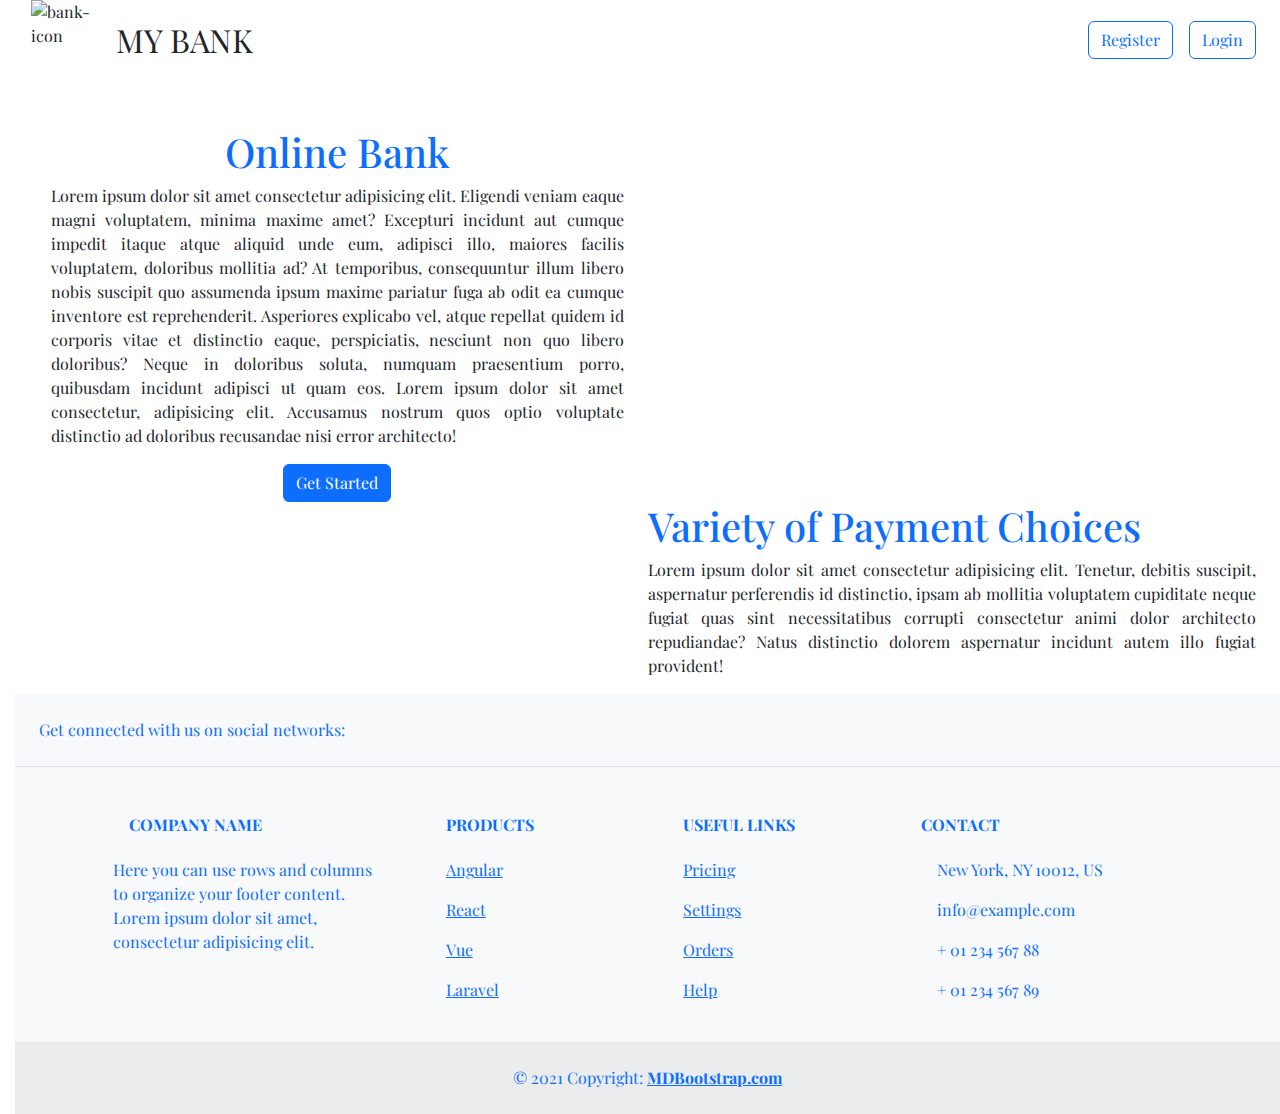
==== index.html @ 4d6c1c13 "file:added" ====
<!DOCTYPE html>
<html lang="en">
  <head>
    <meta charset="UTF-8" />
    <meta name="viewport" content="width=device-width, initial-scale=1.0" />
    <title>My-bank</title>
    <!-- bootstrap -->
    <link
      href="https://cdn.jsdelivr.net/npm/bootstrap@5.3.3/dist/css/bootstrap.min.css"
      rel="stylesheet"
      integrity="sha384-QWTKZyjpPEjISv5WaRU9OFeRpok6YctnYmDr5pNlyT2bRjXh0JMhjY6hW+ALEwIH"
      crossorigin="anonymous"
    />
    <script
      src="https://cdn.jsdelivr.net/npm/bootstrap@5.3.3/dist/js/bootstrap.bundle.min.js"
      integrity="sha384-YvpcrYf0tY3lHB60NNkmXc5s9fDVZLESaAA55NDzOxhy9GkcIdslK1eN7N6jIeHz"
      crossorigin="anonymous"
    ></script>
    <!-- fontawesome -->
    <link
      rel="stylesheet"
      href="https://cdnjs.cloudflare.com/ajax/libs/font-awesome/6.6.0/css/all.min.css"
      integrity="sha512-Kc323vGBEqzTmouAECnVceyQqyqdsSiqLQISBL29aUW4U/M7pSPA/gEUZQqv1cwx4OnYxTxve5UMg5GT6L4JJg=="
      crossorigin="anonymous"
      referrerpolicy="no-referrer"
    />
    <!-- google fonts -->
    <link rel="preconnect" href="https://fonts.googleapis.com" />
    <link rel="preconnect" href="https://fonts.gstatic.com" crossorigin />
    <link
      href="https://fonts.googleapis.com/css2?family=Playfair+Display:ital,wght@0,400..900;1,400..900&display=swap"
      rel="stylesheet"
    />
    <!-- css -->
    <link rel="stylesheet" href="style.css" />
    <!-- js -->
    <script src="./script.js" defer></script>
  </head>
  <body>
    <div class="row w-100">
      <div class="col-6 d-flex">
        <img
          src="https://www.freeiconspng.com/uploads/bank-icon-3.jpg"
          alt="bank-icon"
          width="85px"
          class="ms-3"
        />
        <p class="fs-2 mt-3">MY BANK</p>
      </div>
      <div class="col-6 d-flex justify-content-end align-items-center gap-3">
        <button class="btn btn-outline-primary">
          <i class="fa-solid fa-user-plus fa-fade" style="color: #2999ee"></i
          >Register
        </button>
        <button class="btn btn-outline-primary">
          <i class="fa-solid fa-user fa-fade" style="color: #2999ee"></i>Login
        </button>
      </div>
    </div>

    <div class="row w-100">
        <div class="col-6 mt-5 ps-5">
            <h1 class="text-center text-primary">Online Bank</h1>
            <p class="text">
                Lorem ipsum dolor sit amet consectetur adipisicing elit. Eligendi veniam eaque magni voluptatem, minima maxime amet? Excepturi incidunt aut cumque impedit itaque atque aliquid unde eum, adipisci illo, maiores facilis voluptatem, doloribus mollitia ad? At temporibus, consequuntur illum libero nobis suscipit quo assumenda ipsum maxime pariatur fuga ab odit ea cumque inventore est reprehenderit. Asperiores explicabo vel, atque repellat quidem id corporis vitae et distinctio eaque, perspiciatis, nesciunt non quo libero doloribus? Neque in doloribus soluta, numquam praesentium porro, quibusdam incidunt adipisci ut quam eos. Lorem ipsum dolor sit amet consectetur, adipisicing elit. Accusamus nostrum quos optio voluptate distinctio ad doloribus recusandae nisi error architecto!
            </p>
           <div class="text-center"><button class="btn btn-primary">Get Started</button></div>
        </div>
        <div class="col-6">
            <img src="https://amaldev-ad.github.io/Bank/images/bankinggif.gif" alt="" height="550px">
        </div>
    </div>

    <div class="row w-100">
        <div class="col-6">
            <img src="https://amaldev-ad.github.io/Bank/images/section2gif.gif" alt="">
        </div>
        <div class="col-6 d-flex justify-content-center align-items-center">
            <div>
                <h1 class="text-primary">Variety of Payment Choices</h1>
                <p class="text">Lorem ipsum dolor sit amet consectetur adipisicing elit. Tenetur, debitis suscipit, aspernatur perferendis id distinctio, ipsam ab mollitia voluptatem cupiditate neque fugiat quas sint necessitatibus corrupti consectetur animi dolor architecto repudiandae? Natus distinctio dolorem aspernatur incidunt autem illo fugiat provident!</p>
            </div>
        </div>
    </div>
   <!-- Footer -->
<footer class="text-center text-lg-start text-primary bg-body-tertiary">
    <!-- Section: Social media -->
    <section class="d-flex justify-content-center justify-content-lg-between p-4 border-bottom">
      <!-- Left -->
      <div class="me-5 d-none d-lg-block">
        <span>Get connected with us on social networks:</span>
      </div>
      <!-- Left -->
  
      <!-- Right -->
      <div>
        <a href="" class="me-4 text-reset">
          <i class="fab fa-facebook-f"></i>
        </a>
        <a href="" class="me-4 text-reset">
          <i class="fab fa-twitter"></i>
        </a>
        <a href="" class="me-4 text-reset">
          <i class="fab fa-google"></i>
        </a>
        <a href="" class="me-4 text-reset">
          <i class="fab fa-instagram"></i>
        </a>
        <a href="" class="me-4 text-reset">
          <i class="fab fa-linkedin"></i>
        </a>
        <a href="" class="me-4 text-reset">
          <i class="fab fa-github"></i>
        </a>
      </div>
      <!-- Right -->
    </section>
    <!-- Section: Social media -->
  
    <!-- Section: Links  -->
    <section class="">
      <div class="container text-center text-md-start mt-5">
        <!-- Grid row -->
        <div class="row mt-3">
          <!-- Grid column -->
          <div class="col-md-3 col-lg-4 col-xl-3 mx-auto mb-4">
            <!-- Content -->
            <h6 class="text-uppercase fw-bold mb-4">
              <i class="fas fa-gem me-3"></i>Company name
            </h6>
            <p>
              Here you can use rows and columns to organize your footer content. Lorem ipsum
              dolor sit amet, consectetur adipisicing elit.
            </p>
          </div>
          <!-- Grid column -->
  
          <!-- Grid column -->
          <div class="col-md-2 col-lg-2 col-xl-2 mx-auto mb-4">
            <!-- Links -->
            <h6 class="text-uppercase fw-bold mb-4">
              Products
            </h6>
            <p>
              <a href="#!" class="text-reset">Angular</a>
            </p>
            <p>
              <a href="#!" class="text-reset">React</a>
            </p>
            <p>
              <a href="#!" class="text-reset">Vue</a>
            </p>
            <p>
              <a href="#!" class="text-reset">Laravel</a>
            </p>
          </div>
          <!-- Grid column -->
  
          <!-- Grid column -->
          <div class="col-md-3 col-lg-2 col-xl-2 mx-auto mb-4">
            <!-- Links -->
            <h6 class="text-uppercase fw-bold mb-4">
              Useful links
            </h6>
            <p>
              <a href="#!" class="text-reset">Pricing</a>
            </p>
            <p>
              <a href="#!" class="text-reset">Settings</a>
            </p>
            <p>
              <a href="#!" class="text-reset">Orders</a>
            </p>
            <p>
              <a href="#!" class="text-reset">Help</a>
            </p>
          </div>
          <!-- Grid column -->
  
          <!-- Grid column -->
          <div class="col-md-4 col-lg-3 col-xl-3 mx-auto mb-md-0 mb-4">
            <!-- Links -->
            <h6 class="text-uppercase fw-bold mb-4">Contact</h6>
            <p><i class="fas fa-home me-3"></i> New York, NY 10012, US</p>
            <p>
              <i class="fas fa-envelope me-3"></i>
              info@example.com
            </p>
            <p><i class="fas fa-phone me-3"></i> + 01 234 567 88</p>
            <p><i class="fas fa-print me-3"></i> + 01 234 567 89</p>
          </div>
          <!-- Grid column -->
        </div>
        <!-- Grid row -->
      </div>
    </section>
    <!-- Section: Links  -->
  
    <!-- Copyright -->
    <div class="text-center p-4" style="background-color: rgba(0, 0, 0, 0.05);">
      © 2021 Copyright:
      <a class="text-reset fw-bold" href="https://mdbootstrap.com/">MDBootstrap.com</a>
    </div>
    <!-- Copyright -->
  </footer>
  <!-- Footer -->
  </body>
</html>
---- style.css ----
body{
    font-family: "Playfair Display", serif;
    margin-left: 15px;
}

.text {
    text-align: justify;
}
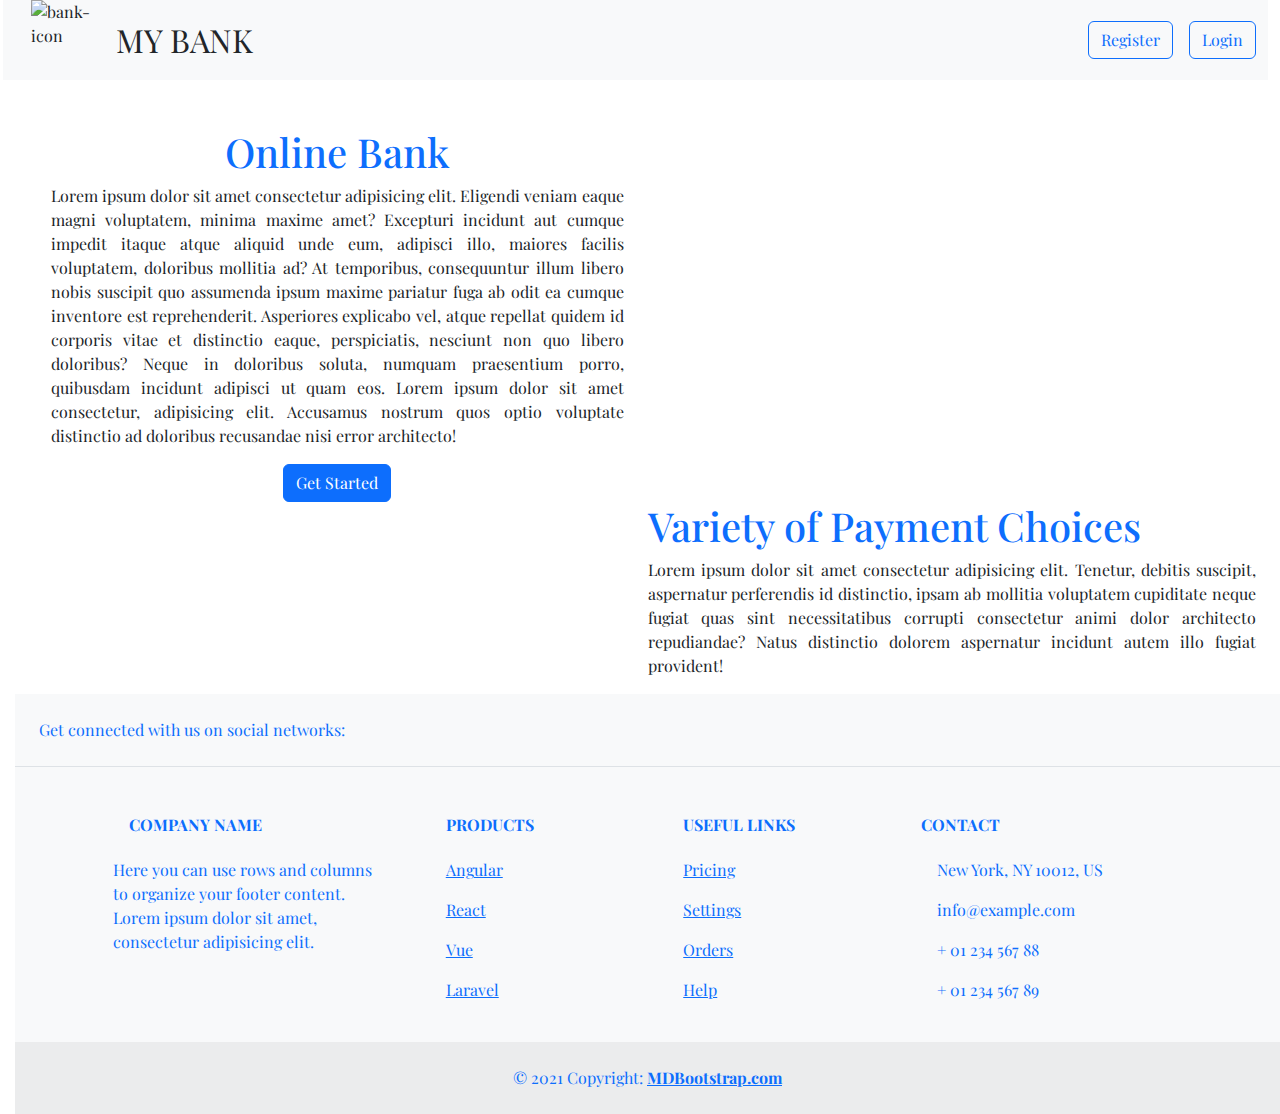
==== commit 5fae4d8a: "feat:added" ====
--- a/index.html
+++ b/index.html
@@ -4,6 +4,8 @@
     <meta charset="UTF-8" />
     <meta name="viewport" content="width=device-width, initial-scale=1.0" />
     <title>My-bank</title>
+    <!-- favicon -->
+     <link rel="shortcut icon" href="./assets/bank logo.png" type="image/x-icon">
     <!-- bootstrap -->
     <link
       href="https://cdn.jsdelivr.net/npm/bootstrap@5.3.3/dist/css/bootstrap.min.css"
@@ -34,11 +36,11 @@
     <!-- css -->
     <link rel="stylesheet" href="style.css" />
     <!-- js -->
-    <script src="./script.js" defer></script>
+    <script src="script.js" defer></script>
   </head>
   <body>
-    <div class="row w-100">
-      <div class="col-6 d-flex">
+    <div class="row w-100 sticky-top bg-light">
+      <div class="col-6 d-flex ">
         <img
           src="https://www.freeiconspng.com/uploads/bank-icon-3.jpg"
           alt="bank-icon"
@@ -49,11 +51,11 @@
       </div>
       <div class="col-6 d-flex justify-content-end align-items-center gap-3">
         <button class="btn btn-outline-primary">
-          <i class="fa-solid fa-user-plus fa-fade" style="color: #2999ee"></i
+          <i class="fa-solid fa-user-plus fa-fade" style="color: #2999ee" onclick="register()"></i
           >Register
         </button>
         <button class="btn btn-outline-primary">
-          <i class="fa-solid fa-user fa-fade" style="color: #2999ee"></i>Login
+          <i class="fa-solid fa-user fa-fade" style="color: #2999ee" onclick="login()"></i>Login
         </button>
       </div>
     </div>
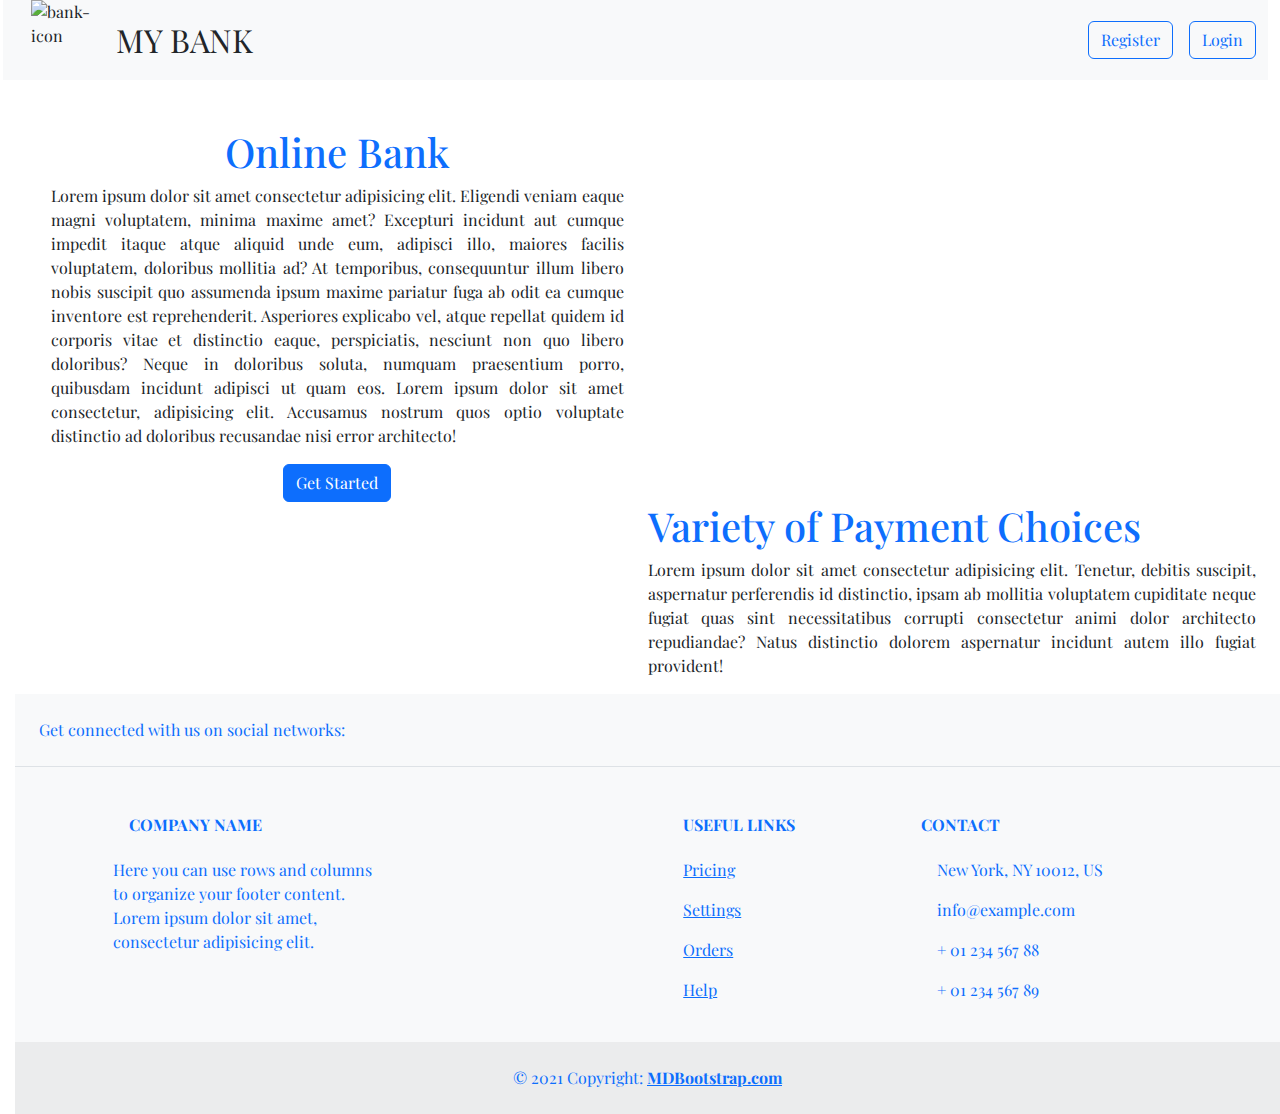
==== commit 3a66f587: "feat:added" ====
--- a/index.html
+++ b/index.html
@@ -50,11 +50,11 @@
         <p class="fs-2 mt-3">MY BANK</p>
       </div>
       <div class="col-6 d-flex justify-content-end align-items-center gap-3">
-        <button class="btn btn-outline-primary">
+        <button class="btn btn-outline-primary" id="registerbtn">
           <i class="fa-solid fa-user-plus fa-fade" style="color: #2999ee" onclick="register()"></i
           >Register
         </button>
-        <button class="btn btn-outline-primary">
+        <button class="btn btn-outline-primary" id="loginbtn">
           <i class="fa-solid fa-user fa-fade" style="color: #2999ee" onclick="login()"></i>Login
         </button>
       </div>
@@ -140,21 +140,8 @@
           <!-- Grid column -->
           <div class="col-md-2 col-lg-2 col-xl-2 mx-auto mb-4">
             <!-- Links -->
-            <h6 class="text-uppercase fw-bold mb-4">
-              Products
-            </h6>
-            <p>
-              <a href="#!" class="text-reset">Angular</a>
-            </p>
-            <p>
-              <a href="#!" class="text-reset">React</a>
-            </p>
-            <p>
-              <a href="#!" class="text-reset">Vue</a>
-            </p>
-            <p>
-              <a href="#!" class="text-reset">Laravel</a>
-            </p>
+           
+           
           </div>
           <!-- Grid column -->
   
